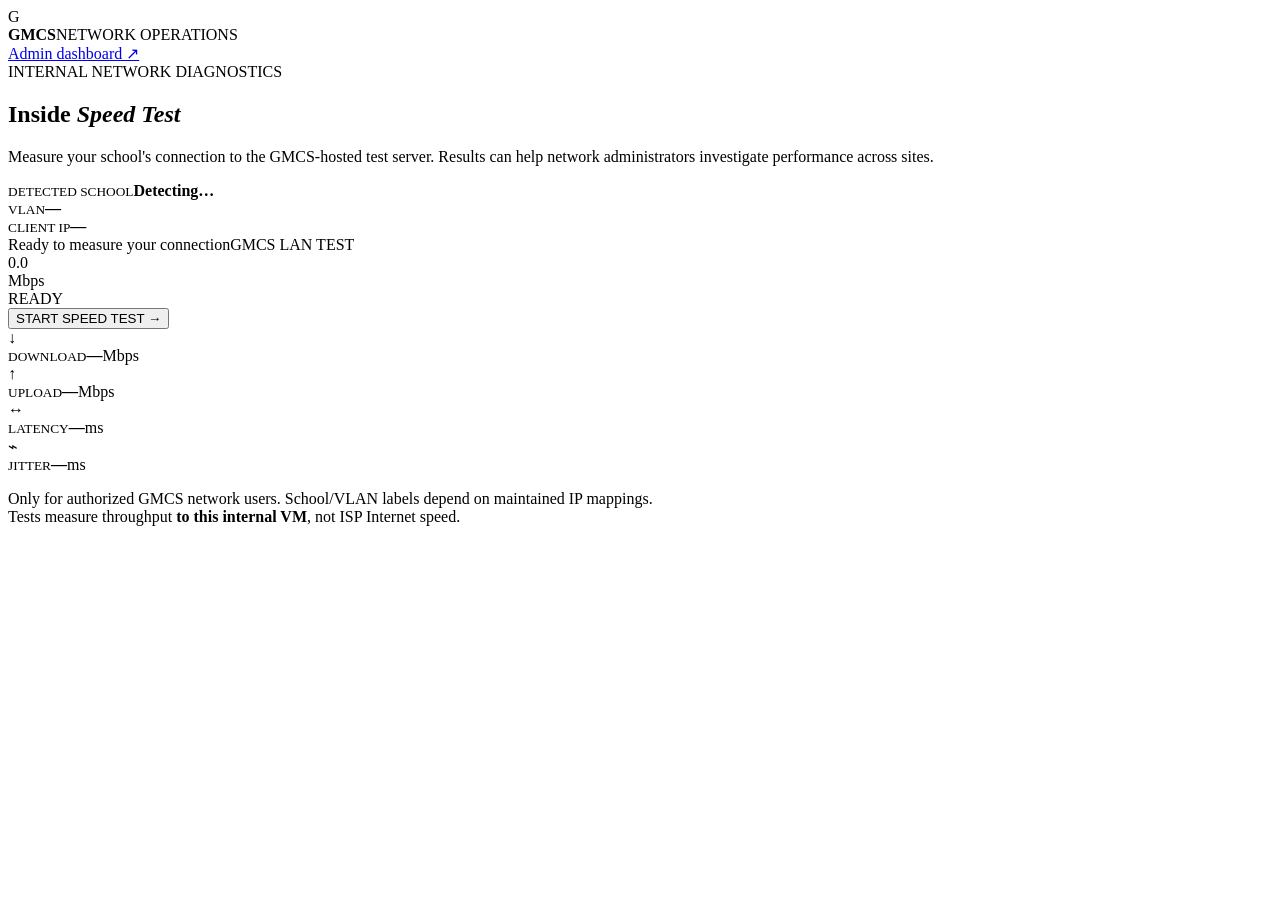
==== app/static/index.html @ 957ef487 "Release GMCS Inside Speed Test: school browser tests, deduped VLAN email alerts, secured scheduled L" ====
<!doctype html>
<html lang="en"><head><meta charset="utf-8"><meta name="viewport" content="width=device-width,initial-scale=1">
<title>GMCS Inside Speed Test</title><link rel="stylesheet" href="/static/style.css"></head>
<body><main class="shell">
  <header class="topbar"><div class="brand"><div class="mark">G</div><div><strong>GMCS</strong><span>NETWORK OPERATIONS</span></div></div><a href="/admin" class="quiet-link">Admin dashboard ↗</a></header>
  <section class="hero"><div class="eyebrow">INTERNAL NETWORK DIAGNOSTICS</div><h1>Inside <em>Speed Test</em></h1><p>Measure your school's connection to the GMCS-hosted test server. Results can help network administrators investigate performance across sites.</p></section>
  <section class="panel identity"><div><small>DETECTED SCHOOL</small><strong id="school">Detecting…</strong></div><div><small>VLAN</small><strong id="vlan">—</strong></div><div><small>CLIENT IP</small><strong id="ip">—</strong></div></section>
  <section class="panel test-card"><div class="test-top"><span id="status" aria-live="polite">Ready to measure your connection</span><span class="pill">GMCS LAN TEST</span></div>
  <div class="dial"><div class="dial-inner"><div id="live-value" class="live-value">0.0</div><div class="unit">Mbps</div><div id="phase">READY</div></div></div>
  <div class="progress-track"><div id="progress" class="progress-bar"></div></div>
  <button id="start" class="start-btn">START SPEED TEST <span>→</span></button>
  <div class="metrics"><div class="metric"><div class="metric-icon">↓</div><small>DOWNLOAD</small><strong id="download">—</strong><span>Mbps</span></div><div class="metric"><div class="metric-icon">↑</div><small>UPLOAD</small><strong id="upload">—</strong><span>Mbps</span></div><div class="metric"><div class="metric-icon">↔</div><small>LATENCY</small><strong id="latency">—</strong><span>ms</span></div><div class="metric"><div class="metric-icon">⌁</div><small>JITTER</small><strong id="jitter">—</strong><span>ms</span></div></div>
  <p class="result-message" id="result-message" role="status"></p></section>
  <footer><div>Only for authorized GMCS network users. School/VLAN labels depend on maintained IP mappings.</div><div>Tests measure throughput <strong>to this internal VM</strong>, not ISP Internet speed.</div></footer>
</main><script src="/static/test.js" defer></script></body></html>
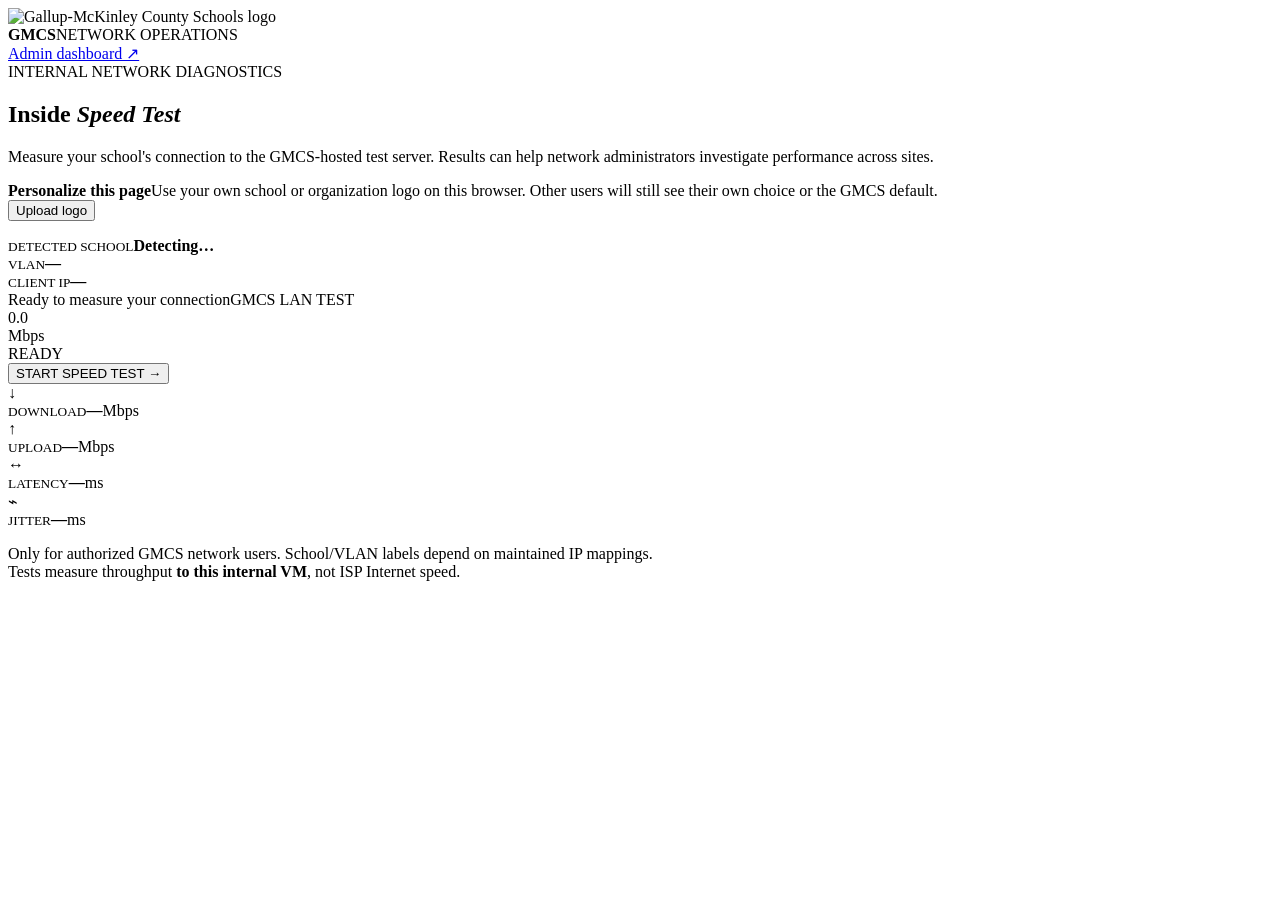
==== commit 7d49085c: "feat: let clients personalize speed-test logos; ship official GMCS logo and safe deployment" ====
--- a/app/static/index.html
+++ b/app/static/index.html
@@ -2,14 +2,25 @@
 <html lang="en"><head><meta charset="utf-8"><meta name="viewport" content="width=device-width,initial-scale=1">
 <title>GMCS Inside Speed Test</title><link rel="stylesheet" href="/static/style.css"></head>
 <body><main class="shell">
-  <header class="topbar"><div class="brand"><div class="mark">G</div><div><strong>GMCS</strong><span>NETWORK OPERATIONS</span></div></div><a href="/admin" class="quiet-link">Admin dashboard ↗</a></header>
+  <header class="topbar"><div class="brand"><img id="brand-logo" class="brand-logo" src="/static/gmcs-logo.png" alt="Gallup-McKinley County Schools logo" width="98" height="88"><div><strong>GMCS</strong><span>NETWORK OPERATIONS</span></div></div><a href="/admin" class="quiet-link">Admin dashboard ↗</a></header>
   <section class="hero"><div class="eyebrow">INTERNAL NETWORK DIAGNOSTICS</div><h1>Inside <em>Speed Test</em></h1><p>Measure your school's connection to the GMCS-hosted test server. Results can help network administrators investigate performance across sites.</p></section>
+  <section class="brand-editor" aria-label="Customize your displayed logo">
+    <div class="brand-editor-copy"><strong>Personalize this page</strong><span>Use your own school or organization logo on this browser. Other users will still see their own choice or the GMCS default.</span></div>
+    <div class="brand-editor-actions">
+      <button id="brand-upload-button" class="secondary-btn" type="button">Upload logo</button>
+      <input id="brand-logo-file" type="file" accept="image/png,image/jpeg,image/webp" hidden aria-label="Choose a PNG, JPEG, or WebP logo">
+      <button id="brand-reset-button" class="secondary-btn" type="button" hidden>Restore GMCS logo</button>
+    </div>
+    <p id="brand-message" class="brand-message" role="status" aria-live="polite"></p>
+  </section>
   <section class="panel identity"><div><small>DETECTED SCHOOL</small><strong id="school">Detecting…</strong></div><div><small>VLAN</small><strong id="vlan">—</strong></div><div><small>CLIENT IP</small><strong id="ip">—</strong></div></section>
   <section class="panel test-card"><div class="test-top"><span id="status" aria-live="polite">Ready to measure your connection</span><span class="pill">GMCS LAN TEST</span></div>
   <div class="dial"><div class="dial-inner"><div id="live-value" class="live-value">0.0</div><div class="unit">Mbps</div><div id="phase">READY</div></div></div>
   <div class="progress-track"><div id="progress" class="progress-bar"></div></div>
   <button id="start" class="start-btn">START SPEED TEST <span>→</span></button>
   <div class="metrics"><div class="metric"><div class="metric-icon">↓</div><small>DOWNLOAD</small><strong id="download">—</strong><span>Mbps</span></div><div class="metric"><div class="metric-icon">↑</div><small>UPLOAD</small><strong id="upload">—</strong><span>Mbps</span></div><div class="metric"><div class="metric-icon">↔</div><small>LATENCY</small><strong id="latency">—</strong><span>ms</span></div><div class="metric"><div class="metric-icon">⌁</div><small>JITTER</small><strong id="jitter">—</strong><span>ms</span></div></div>
-  <p class="result-message" id="result-message" role="status"></p></section>
+  <p class="result-message" id="result-message" role="status"></p>
+  <div id="send-email-panel" hidden><button type="button" id="send-email" class="secondary-btn">Email my results to GMCS admins</button>
+  <p class="caption" id="send-email-status" role="status">Results go only to the GMCS admin recipients configured on this server.</p></div></section>
   <footer><div>Only for authorized GMCS network users. School/VLAN labels depend on maintained IP mappings.</div><div>Tests measure throughput <strong>to this internal VM</strong>, not ISP Internet speed.</div></footer>
-</main><script src="/static/test.js" defer></script></body></html>
+</main><script src="/static/branding.js" defer></script><script src="/static/test.js" defer></script></body></html>
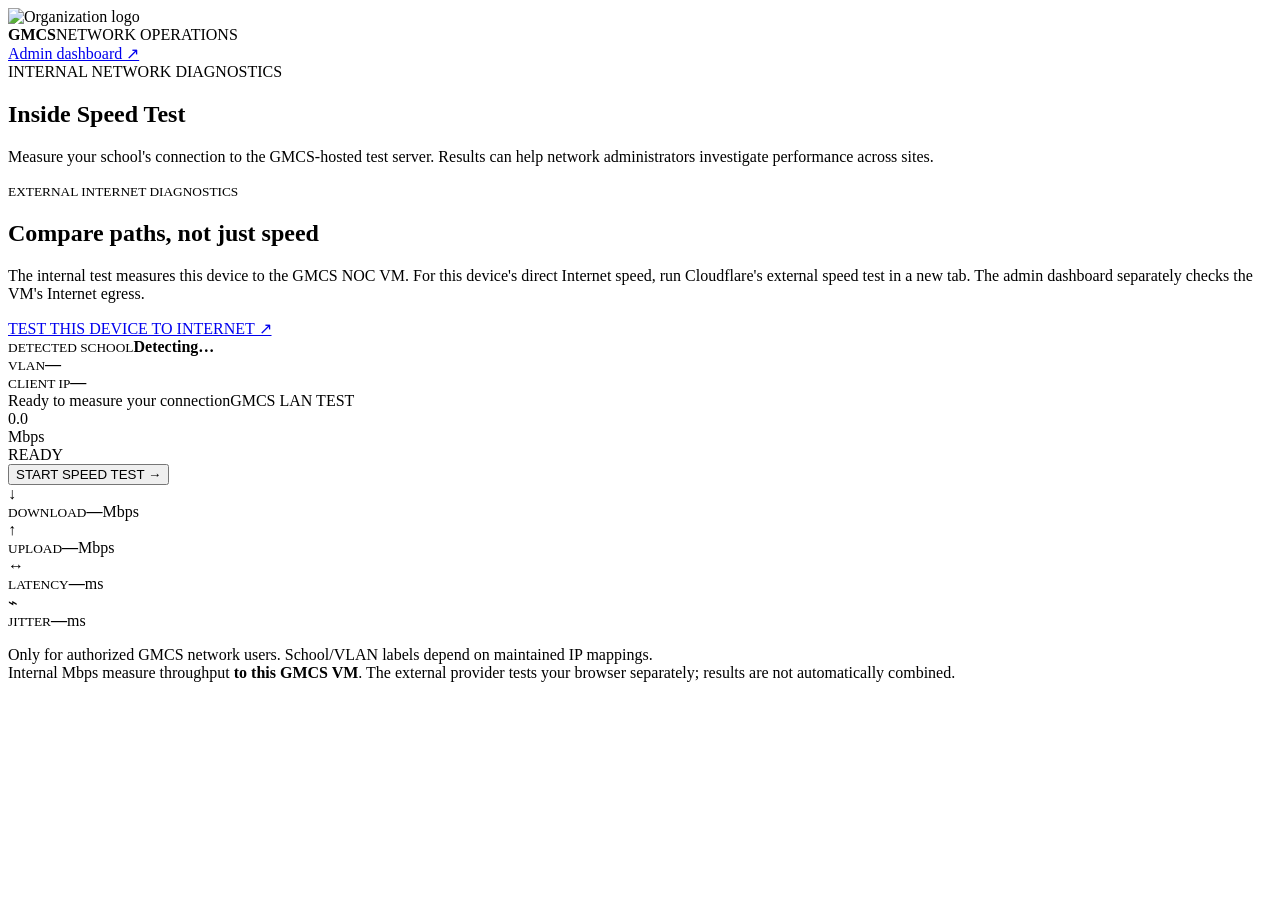
==== commit 5803e128: "feat: admin-only shared branding, device Internet comparison and NOC egress diagnostics" ====
--- a/app/static/index.html
+++ b/app/static/index.html
@@ -2,16 +2,12 @@
 <html lang="en"><head><meta charset="utf-8"><meta name="viewport" content="width=device-width,initial-scale=1">
 <title>GMCS Inside Speed Test</title><link rel="stylesheet" href="/static/style.css"></head>
 <body><main class="shell">
-  <header class="topbar"><div class="brand"><img id="brand-logo" class="brand-logo" src="/static/gmcs-logo.png" alt="Gallup-McKinley County Schools logo" width="98" height="88"><div><strong>GMCS</strong><span>NETWORK OPERATIONS</span></div></div><a href="/admin" class="quiet-link">Admin dashboard ↗</a></header>
-  <section class="hero"><div class="eyebrow">INTERNAL NETWORK DIAGNOSTICS</div><h1>Inside <em>Speed Test</em></h1><p>Measure your school's connection to the GMCS-hosted test server. Results can help network administrators investigate performance across sites.</p></section>
-  <section class="brand-editor" aria-label="Customize your displayed logo">
-    <div class="brand-editor-copy"><strong>Personalize this page</strong><span>Use your own school or organization logo on this browser. Other users will still see their own choice or the GMCS default.</span></div>
-    <div class="brand-editor-actions">
-      <button id="brand-upload-button" class="secondary-btn" type="button">Upload logo</button>
-      <input id="brand-logo-file" type="file" accept="image/png,image/jpeg,image/webp" hidden aria-label="Choose a PNG, JPEG, or WebP logo">
-      <button id="brand-reset-button" class="secondary-btn" type="button" hidden>Restore GMCS logo</button>
-    </div>
-    <p id="brand-message" class="brand-message" role="status" aria-live="polite"></p>
+  <header class="topbar"><div class="brand"><img id="brand-logo" class="brand-logo" src="/api/branding/logo" alt="Organization logo" width="98" height="88"><div><strong id="public-org-name">GMCS</strong><span id="public-tagline">NETWORK OPERATIONS</span></div></div><a href="/admin" class="quiet-link">Admin dashboard ↗</a></header>
+  <section class="hero"><div class="eyebrow">INTERNAL NETWORK DIAGNOSTICS</div><h1 id="public-heading">Inside Speed Test</h1><p id="public-description">Measure your school's connection to the GMCS-hosted test server. Results can help network administrators investigate performance across sites.</p></section>
+  <section class="panel internet-panel" aria-label="Compare internal and Internet paths">
+    <div><small>EXTERNAL INTERNET DIAGNOSTICS</small><h2>Compare paths, not just speed</h2>
+      <p>The internal test measures this device to the GMCS NOC VM. For this device's direct Internet speed, run Cloudflare's external speed test in a new tab. The admin dashboard separately checks the VM's Internet egress.</p></div>
+    <a class="secondary-btn" href="https://speed.cloudflare.com/" target="_blank" rel="noopener noreferrer">TEST THIS DEVICE TO INTERNET ↗</a>
   </section>
   <section class="panel identity"><div><small>DETECTED SCHOOL</small><strong id="school">Detecting…</strong></div><div><small>VLAN</small><strong id="vlan">—</strong></div><div><small>CLIENT IP</small><strong id="ip">—</strong></div></section>
   <section class="panel test-card"><div class="test-top"><span id="status" aria-live="polite">Ready to measure your connection</span><span class="pill">GMCS LAN TEST</span></div>
@@ -22,5 +18,5 @@
   <p class="result-message" id="result-message" role="status"></p>
   <div id="send-email-panel" hidden><button type="button" id="send-email" class="secondary-btn">Email my results to GMCS admins</button>
   <p class="caption" id="send-email-status" role="status">Results go only to the GMCS admin recipients configured on this server.</p></div></section>
-  <footer><div>Only for authorized GMCS network users. School/VLAN labels depend on maintained IP mappings.</div><div>Tests measure throughput <strong>to this internal VM</strong>, not ISP Internet speed.</div></footer>
+  <footer><div>Only for authorized GMCS network users. School/VLAN labels depend on maintained IP mappings.</div><div>Internal Mbps measure throughput <strong>to this GMCS VM</strong>. The external provider tests your browser separately; results are not automatically combined.</div></footer>
 </main><script src="/static/branding.js" defer></script><script src="/static/test.js" defer></script></body></html>
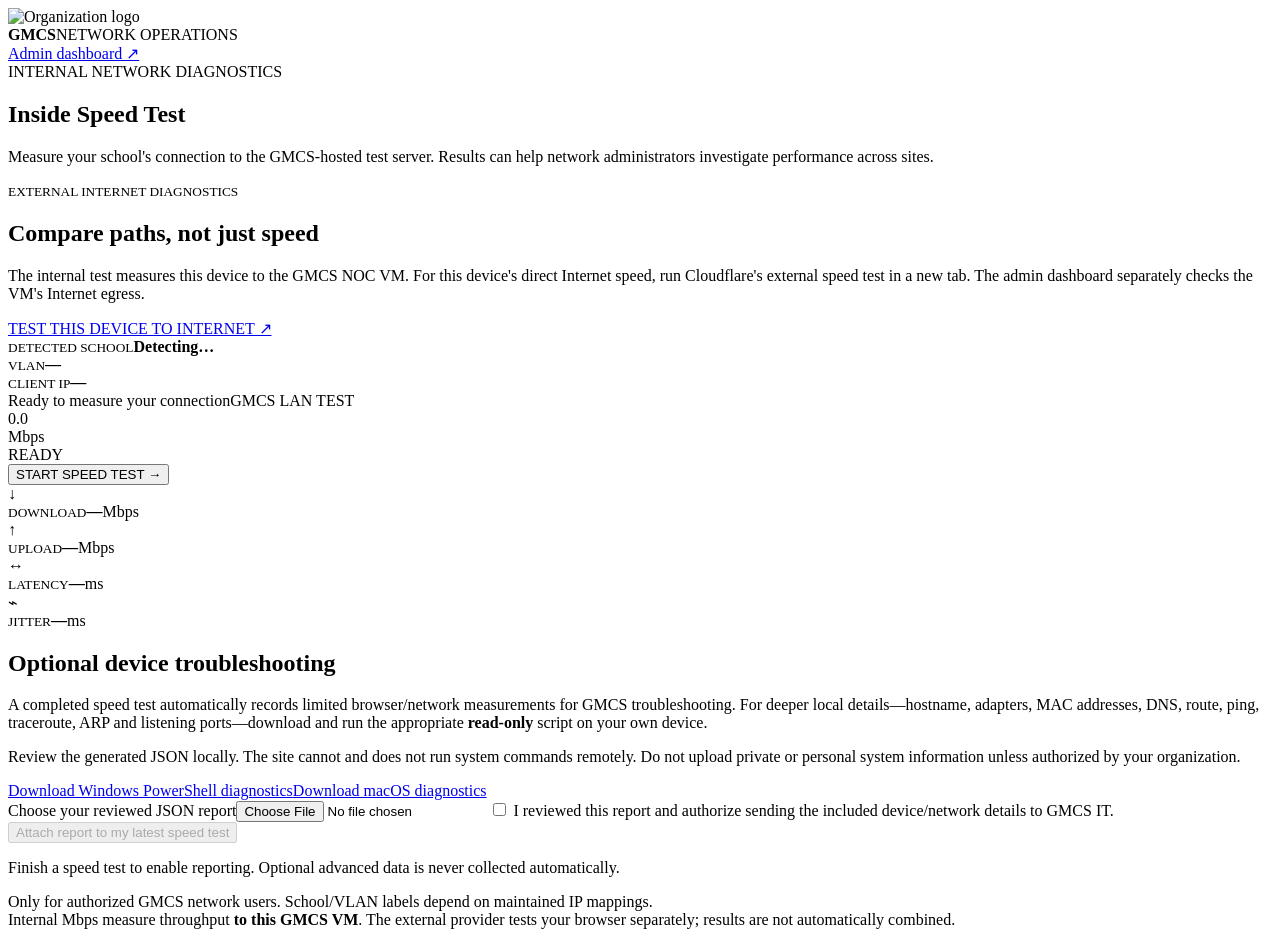
==== commit 2467ddfc: "feat: consent-based client network diagnostics and admin per-result triage" ====
--- a/app/static/index.html
+++ b/app/static/index.html
@@ -18,5 +18,15 @@
   <p class="result-message" id="result-message" role="status"></p>
   <div id="send-email-panel" hidden><button type="button" id="send-email" class="secondary-btn">Email my results to GMCS admins</button>
   <p class="caption" id="send-email-status" role="status">Results go only to the GMCS admin recipients configured on this server.</p></div></section>
-  <footer><div>Only for authorized GMCS network users. School/VLAN labels depend on maintained IP mappings.</div><div>Internal Mbps measure throughput <strong>to this GMCS VM</strong>. The external provider tests your browser separately; results are not automatically combined.</div></footer>
+  <section class="panel" id="client-diagnostics-panel" aria-label="Optional advanced device troubleshooting">
+  <h2>Optional device troubleshooting</h2>
+  <p>A completed speed test automatically records limited browser/network measurements for GMCS troubleshooting. For deeper local details—hostname, adapters, MAC addresses, DNS, route, ping, traceroute, ARP and listening ports—download and run the appropriate <strong>read-only</strong> script on your own device.</p>
+  <p>Review the generated JSON locally. The site cannot and does not run system commands remotely. Do not upload private or personal system information unless authorized by your organization.</p>
+  <div class="actions"><a class="secondary-btn" href="/static/gmcs-diagnostics-windows.ps1" download>Download Windows PowerShell diagnostics</a><a class="secondary-btn" href="/static/gmcs-diagnostics-macos.sh" download>Download macOS diagnostics</a></div>
+  <div class="form-grid"><label>Choose your reviewed JSON report<input type="file" id="diagnostic-file" accept="application/json,.json"></label><label class="checkbox-label"><input id="diagnostic-consent" type="checkbox"> I reviewed this report and authorize sending the included device/network details to GMCS IT.</label></div>
+  <button type="button" class="secondary-btn" id="diagnostic-send" disabled>Attach report to my latest speed test</button>
+  <p id="diagnostic-status" class="caption" role="status">Finish a speed test to enable reporting. Optional advanced data is never collected automatically.</p>
+  <div id="diagnostic-assessment" class="caption" aria-live="polite"></div>
+</section>
+<footer><div>Only for authorized GMCS network users. School/VLAN labels depend on maintained IP mappings.</div><div>Internal Mbps measure throughput <strong>to this GMCS VM</strong>. The external provider tests your browser separately; results are not automatically combined.</div></footer>
 </main><script src="/static/branding.js" defer></script><script src="/static/test.js" defer></script></body></html>
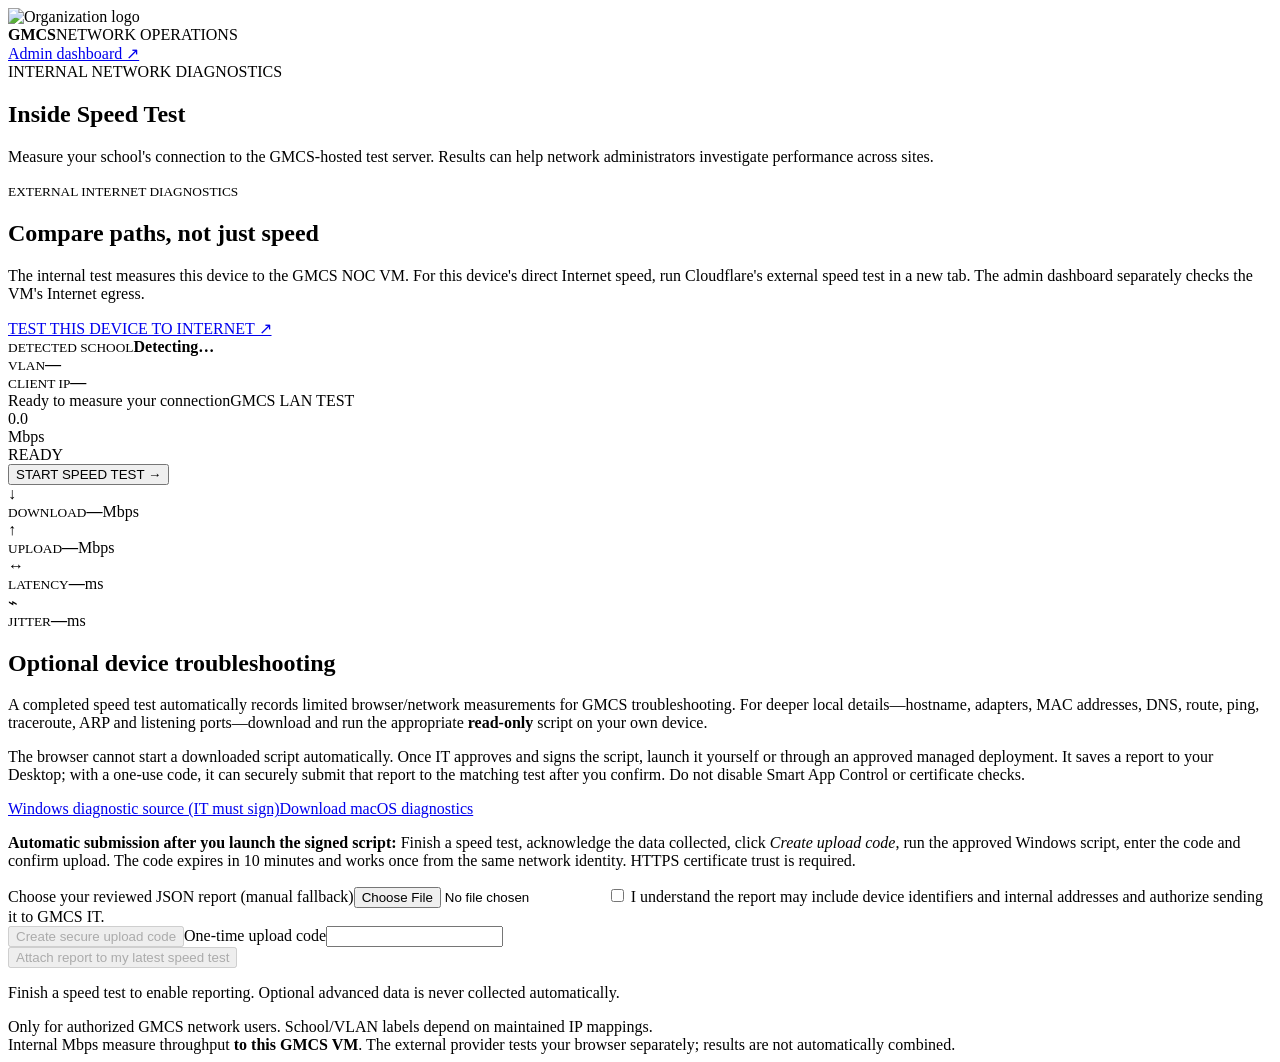
==== commit c23d50c0: "feat: v8 opt-in diagnostics and v9 hourly VyOS WAN history with LibreNMS graphs" ====
--- a/app/static/index.html
+++ b/app/static/index.html
@@ -21,9 +21,11 @@
   <section class="panel" id="client-diagnostics-panel" aria-label="Optional advanced device troubleshooting">
   <h2>Optional device troubleshooting</h2>
   <p>A completed speed test automatically records limited browser/network measurements for GMCS troubleshooting. For deeper local details—hostname, adapters, MAC addresses, DNS, route, ping, traceroute, ARP and listening ports—download and run the appropriate <strong>read-only</strong> script on your own device.</p>
-  <p>Review the generated JSON locally. The site cannot and does not run system commands remotely. Do not upload private or personal system information unless authorized by your organization.</p>
-  <div class="actions"><a class="secondary-btn" href="/static/gmcs-diagnostics-windows.ps1" download>Download Windows PowerShell diagnostics</a><a class="secondary-btn" href="/static/gmcs-diagnostics-macos.sh" download>Download macOS diagnostics</a></div>
-  <div class="form-grid"><label>Choose your reviewed JSON report<input type="file" id="diagnostic-file" accept="application/json,.json"></label><label class="checkbox-label"><input id="diagnostic-consent" type="checkbox"> I reviewed this report and authorize sending the included device/network details to GMCS IT.</label></div>
+  <p>The browser cannot start a downloaded script automatically. Once IT approves and signs the script, launch it yourself or through an approved managed deployment. It saves a report to your Desktop; with a one-use code, it can securely submit that report to the matching test after you confirm. Do not disable Smart App Control or certificate checks.</p>
+  <div class="actions"><a class="secondary-btn" href="/static/gmcs-diagnostics-windows.ps1" download>Windows diagnostic source (IT must sign)</a><a class="secondary-btn" href="/static/gmcs-diagnostics-macos.sh" download>Download macOS diagnostics</a></div>
+  <p><strong>Automatic submission after you launch the signed script:</strong> Finish a speed test, acknowledge the data collected, click <em>Create upload code</em>, run the approved Windows script, enter the code and confirm upload. The code expires in 10 minutes and works once from the same network identity. HTTPS certificate trust is required.</p>
+  <div class="form-grid"><label>Choose your reviewed JSON report (manual fallback)<input type="file" id="diagnostic-file" accept="application/json,.json"></label><label class="checkbox-label"><input id="diagnostic-consent" type="checkbox"> I understand the report may include device identifiers and internal addresses and authorize sending it to GMCS IT.</label></div>
+  <div class="actions"><button type="button" class="secondary-btn" id="diagnostic-pair" disabled>Create secure upload code</button><label>One-time upload code<input type="text" id="diagnostic-pair-code" readonly autocomplete="off" aria-label="Code to enter in the diagnostic script"></label></div>
   <button type="button" class="secondary-btn" id="diagnostic-send" disabled>Attach report to my latest speed test</button>
   <p id="diagnostic-status" class="caption" role="status">Finish a speed test to enable reporting. Optional advanced data is never collected automatically.</p>
   <div id="diagnostic-assessment" class="caption" aria-live="polite"></div>
